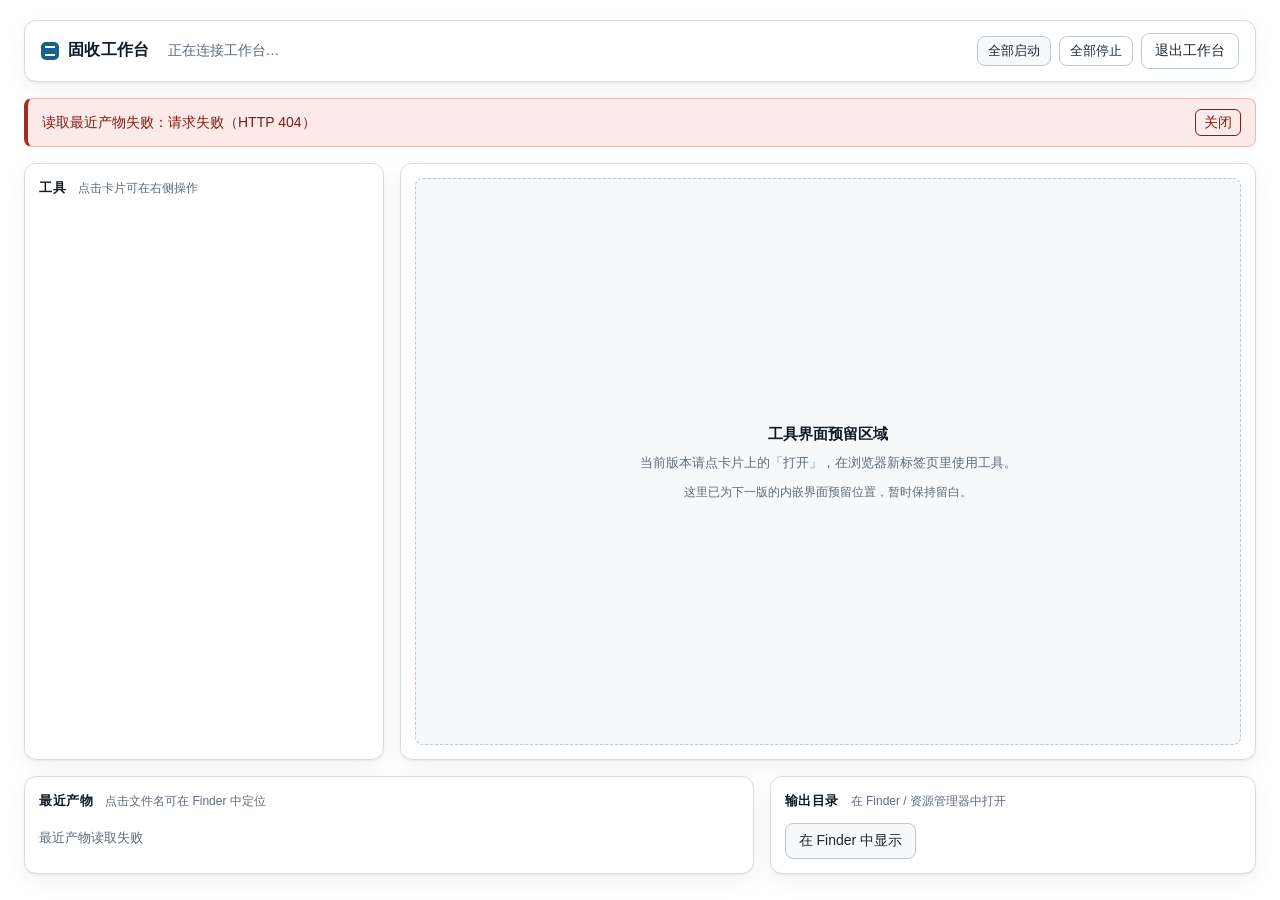
==== workbench/web/index.html @ 9d58aedc "feat: macOS 固收工作台 v0.1.0（四工具 + 离线启动）" ====
<!doctype html>
<html lang="zh-CN">
<head>
  <meta charset="utf-8">
  <meta name="viewport" content="width=device-width, initial-scale=1">
  <meta name="color-scheme" content="light">
  <title>固收工作台</title>
  <link rel="stylesheet" href="style.css">
</head>
<body>
  <div class="app">
    <header class="topbar">
      <div class="brand">
        <span class="brand-mark" aria-hidden="true"></span>
        <h1 class="brand-title">固收工作台</h1>
      </div>
      <p id="status-summary" class="status-summary">正在连接工作台…</p>
      <div class="topbar-actions">
        <button id="start-all" class="btn btn-small" type="button">全部启动</button>
        <button id="stop-all" class="btn btn-small btn-quiet" type="button">全部停止</button>
        <button id="exit-workbench" class="btn btn-quiet" type="button">退出工作台</button>
      </div>
    </header>

    <div id="notice" class="notice" role="alert" hidden>
      <span id="notice-text" class="notice-text"></span>
      <button id="notice-close" class="notice-close" type="button" aria-label="关闭提示">关闭</button>
    </div>

    <section id="bootstrap-progress" class="bootstrap" aria-label="首次初始化进度" hidden>
      <div class="bootstrap-head">
        <h2 class="section-title">首次初始化</h2>
        <p class="bootstrap-note">首次启动需要准备运行环境，请保持此页打开。</p>
      </div>
      <ol id="bootstrap-steps" class="bootstrap-steps"></ol>
      <button id="rebuild-envs" class="btn btn-small" type="button" hidden>重建未就绪环境</button>
    </section>

    <main class="layout">
      <aside class="sidebar" aria-label="工具列表">
        <div class="section-head">
          <h2 class="section-title">工具</h2>
          <p class="section-note">点击卡片可在右侧操作</p>
        </div>
        <div id="tool-list" class="tool-list" aria-live="polite"></div>
        <p id="tool-empty" class="empty-note" hidden>没有可用的工具配置。</p>
      </aside>

      <section class="stage" aria-label="工具界面预留区域">
        <div class="reserved-stage">
          <p class="reserved-title">工具界面预留区域</p>
          <p class="reserved-hint">
            当前版本请点卡片上的「打开」，在浏览器新标签页里使用工具。
          </p>
          <p class="reserved-note">
            这里已为下一版的内嵌界面预留位置，暂时保持留白。
          </p>
        </div>
      </section>
    </main>

    <footer class="footer">
      <section class="panel recent-panel" aria-labelledby="recent-title">
        <div class="section-head">
          <h2 id="recent-title" class="section-title">最近产物</h2>
          <p class="section-note">点击文件名可在 Finder 中定位</p>
        </div>
        <ul id="recent-files" class="recent-files"></ul>
        <p id="file-hint" class="hint" aria-live="polite"></p>
      </section>

      <section class="panel dir-panel" aria-labelledby="dir-title">
        <div class="section-head">
          <h2 id="dir-title" class="section-title">输出目录</h2>
          <p class="section-note">在 Finder / 资源管理器中打开</p>
        </div>
        <button id="open-dir" class="btn" type="button">在 Finder 中显示</button>
        <p id="dir-hint" class="hint" aria-live="polite"></p>
      </section>
    </footer>
  </div>

  <dialog id="log-dialog" class="log-dialog" aria-labelledby="log-title">
    <div class="log-dialog-head">
      <h2 id="log-title" class="section-title">日志</h2>
      <form method="dialog">
        <button id="log-close" class="btn btn-small" type="submit">关闭</button>
      </form>
    </div>
    <pre id="log-text" class="log-text"></pre>
  </dialog>

  <noscript>
    <p class="noscript">这个页面需要启用 JavaScript 才能操作工具。</p>
  </noscript>
  <script src="app.js" defer></script>
</body>
</html>
---- workbench/web/style.css ----
:root {
  color-scheme: light;
  --bg: #ffffff;
  --surface: #ffffff;
  --surface-soft: #f7f8fa;
  --surface-strong: #eef1f4;
  --text: #1c2733;
  --text-strong: #101a24;
  --muted: #5d6b78;
  --line: #d5dde4;
  --line-strong: #bcc8d2;
  --accent: #17618f;
  --accent-strong: #104b70;
  --accent-soft: rgba(23, 97, 143, 0.16);
  --accent-contrast: #ffffff;
  --danger: #a52a20;
  --danger-strong: #7f1d16;
  --danger-bg: #fbeae8;
  --danger-line: #e7b9b4;
  --ok: #157347;
  --ok-ring: rgba(21, 115, 71, 0.16);
  --warn: #9a6200;
  --warn-ring: rgba(154, 98, 0, 0.16);
  --stopped: #7b8794;
  --stopped-ring: rgba(123, 135, 148, 0.16);
  --focus: #1f6fa8;
  --shadow: 0 1px 2px rgba(16, 26, 36, 0.06), 0 8px 22px rgba(16, 26, 36, 0.05);
  --radius: 12px;
  --radius-small: 8px;
}

* {
  box-sizing: border-box;
}

html,
body {
  margin: 0;
  min-height: 100%;
}

body {
  background: var(--bg);
  color: var(--text);
  font-family: -apple-system, "PingFang SC", "Microsoft YaHei", sans-serif;
  font-size: 14px;
  line-height: 1.55;
  -webkit-text-size-adjust: 100%;
  overflow-x: hidden;
}

h1,
h2,
h3,
p {
  margin: 0;
}

button,
input,
select,
textarea {
  font: inherit;
}

[hidden] {
  display: none !important;
}

:focus-visible {
  outline: 2px solid var(--focus);
  outline-offset: 2px;
}

.app {
  display: flex;
  flex-direction: column;
  gap: 16px;
  width: 100%;
  max-width: 1520px;
  min-height: 100vh;
  margin: 0 auto;
  padding: 20px 24px 26px;
}

.topbar {
  display: flex;
  flex-wrap: wrap;
  align-items: center;
  gap: 10px 18px;
  padding: 12px 16px;
  background: var(--surface);
  border: 1px solid var(--line);
  border-radius: var(--radius);
  box-shadow: var(--shadow);
}

.brand {
  display: flex;
  align-items: center;
  gap: 9px;
  min-width: 0;
}

.topbar-actions {
  display: flex;
  flex-wrap: wrap;
  align-items: center;
  justify-content: flex-end;
  gap: 8px;
  margin-left: auto;
}

.brand-mark {
  position: relative;
  display: inline-block;
  flex: 0 0 auto;
  width: 18px;
  height: 18px;
  background: var(--accent);
  border-radius: 5px;
}

.brand-mark::after {
  position: absolute;
  top: 4px;
  right: 4px;
  bottom: 4px;
  left: 4px;
  content: "";
  border-top: 2px solid var(--accent-contrast);
  border-bottom: 2px solid var(--accent-contrast);
}

.brand-title {
  color: var(--text-strong);
  font-size: 16px;
  font-weight: 650;
  letter-spacing: 0.02em;
  white-space: nowrap;
}

.status-summary {
  flex: 1 1 260px;
  min-width: 0;
  color: var(--muted);
  font-variant-numeric: tabular-nums;
  overflow-wrap: anywhere;
}

.btn {
  display: inline-flex;
  align-items: center;
  justify-content: center;
  min-height: 34px;
  padding: 6px 13px;
  color: var(--text);
  background: var(--surface-soft);
  border: 1px solid var(--line-strong);
  border-radius: var(--radius-small);
  cursor: pointer;
  transition: background-color 140ms ease, border-color 140ms ease, color 140ms ease;
}

.btn:hover:not(:disabled) {
  color: var(--accent-strong);
  background: var(--surface-strong);
  border-color: var(--accent);
}

.btn:disabled {
  cursor: not-allowed;
  opacity: 0.55;
}

.btn-small {
  min-height: 30px;
  padding: 4px 10px;
  font-size: 13px;
}

.btn-primary {
  color: var(--accent-contrast);
  background: var(--accent);
  border-color: var(--accent);
}

.btn-primary:hover:not(:disabled) {
  color: var(--accent-contrast);
  background: var(--accent-strong);
  border-color: var(--accent-strong);
}

.btn-danger {
  color: var(--danger);
  background: transparent;
  border-color: var(--danger-line);
}

.btn-danger:hover:not(:disabled) {
  color: var(--danger-strong);
  background: var(--danger-bg);
  border-color: var(--danger);
}

.btn-quiet {
  margin-left: auto;
  background: transparent;
}

.notice {
  display: flex;
  flex-wrap: wrap;
  align-items: center;
  gap: 10px;
  padding: 10px 14px;
  color: var(--danger-strong);
  background: var(--danger-bg);
  border: 1px solid var(--danger-line);
  border-left: 4px solid var(--danger);
  border-radius: var(--radius-small);
}

.notice[data-kind="info"] {
  color: var(--accent-strong);
  background: var(--accent-soft);
  border-color: var(--accent);
  border-left-color: var(--accent);
}

.notice-text {
  flex: 1 1 240px;
  min-width: 0;
  overflow-wrap: anywhere;
}

.notice-close {
  padding: 2px 8px;
  color: inherit;
  background: transparent;
  border: 1px solid currentColor;
  border-radius: 6px;
  cursor: pointer;
}

.bootstrap {
  padding: 14px 16px;
  background: var(--surface);
  border: 1px solid var(--line);
  border-radius: var(--radius);
  box-shadow: var(--shadow);
}

.bootstrap-head,
.section-head {
  display: flex;
  flex-wrap: wrap;
  align-items: baseline;
  gap: 4px 12px;
  margin-bottom: 10px;
}

.section-title {
  color: var(--text-strong);
  font-size: 13px;
  font-weight: 650;
  letter-spacing: 0.04em;
}

.section-note,
.bootstrap-note {
  color: var(--muted);
  font-size: 12px;
}

.bootstrap-steps {
  display: grid;
  grid-template-columns: repeat(4, minmax(0, 1fr));
  gap: 10px;
  margin: 0;
  padding: 0;
  list-style: none;
}

.bootstrap-step {
  display: grid;
  grid-template-columns: 16px minmax(0, 1fr);
  gap: 8px;
  align-items: start;
  min-width: 0;
  padding: 10px;
  background: var(--surface-soft);
  border: 1px solid var(--line);
  border-radius: var(--radius-small);
}

.step-dot {
  display: block;
  width: 12px;
  height: 12px;
  margin-top: 3px;
  background: var(--stopped);
  border-radius: 50%;
  box-shadow: 0 0 0 3px var(--stopped-ring);
}

.bootstrap-step.is-active .step-dot {
  background: var(--warn);
  box-shadow: 0 0 0 3px var(--warn-ring);
  animation: pulse 1.4s ease-in-out infinite;
}

.bootstrap-step.is-done .step-dot {
  background: var(--ok);
  box-shadow: 0 0 0 3px var(--ok-ring);
}

.bootstrap-step.is-failed .step-dot {
  background: var(--danger);
  box-shadow: 0 0 0 3px var(--danger-bg);
}

.step-body {
  min-width: 0;
}

.step-title {
  display: block;
  color: var(--text-strong);
  font-size: 13px;
  font-weight: 600;
}

.step-detail {
  display: block;
  margin-top: 2px;
  color: var(--muted);
  font-size: 12px;
  overflow-wrap: anywhere;
}

.progress-track {
  height: 5px;
  margin-top: 7px;
  overflow: hidden;
  background: var(--surface-strong);
  border-radius: 999px;
}

.progress-bar {
  width: 0;
  height: 100%;
  background: var(--accent);
  border-radius: inherit;
  transition: width 240ms ease;
}

.bootstrap-step.is-done .progress-bar {
  background: var(--ok);
}

.bootstrap-step.is-failed .progress-bar {
  background: var(--danger);
}

.layout {
  display: grid;
  flex: 1;
  grid-template-columns: minmax(280px, 360px) minmax(0, 1fr);
  gap: 16px;
  align-items: stretch;
  min-height: 0;
}

.sidebar,
.stage,
.panel {
  min-width: 0;
  background: var(--surface);
  border: 1px solid var(--line);
  border-radius: var(--radius);
  box-shadow: var(--shadow);
}

.sidebar {
  padding: 14px;
}

.tool-list {
  display: grid;
  gap: 10px;
}

.tool-card {
  position: relative;
  padding: 12px 13px;
  background: var(--surface-soft);
  border: 1px solid var(--line);
  border-radius: var(--radius-small);
  cursor: pointer;
  transition: border-color 140ms ease, background-color 140ms ease, box-shadow 140ms ease;
}

.tool-card:hover {
  border-color: var(--line-strong);
  background: var(--surface);
}

.tool-card.is-selected {
  background: var(--surface);
  border-color: var(--accent);
  box-shadow: 0 0 0 2px var(--accent-soft);
}

.tool-head {
  display: flex;
  align-items: flex-start;
  justify-content: space-between;
  gap: 10px;
}

.tool-name {
  min-width: 0;
  color: var(--text-strong);
  font-size: 15px;
  font-weight: 650;
  overflow-wrap: anywhere;
}

.tool-status {
  display: inline-flex;
  flex: 0 0 auto;
  align-items: center;
  gap: 7px;
  color: var(--muted);
  font-size: 12px;
  white-space: nowrap;
}

.status-dot {
  display: inline-block;
  flex: 0 0 auto;
  width: 9px;
  height: 9px;
  background: var(--stopped);
  border-radius: 50%;
  box-shadow: 0 0 0 3px var(--stopped-ring);
}

.status-dot.status-stopped {
  background: var(--stopped);
  box-shadow: 0 0 0 3px var(--stopped-ring);
}

.status-dot.status-starting,
.status-dot.status-stopping {
  background: var(--warn);
  box-shadow: 0 0 0 3px var(--warn-ring);
  animation: pulse 1.4s ease-in-out infinite;
}

.status-dot.status-running {
  background: var(--ok);
  box-shadow: 0 0 0 3px var(--ok-ring);
}

.status-dot.status-error {
  background: var(--danger);
  box-shadow: 0 0 0 3px var(--danger-bg);
}

.tool-desc {
  margin-top: 4px;
  color: var(--muted);
  font-size: 12.5px;
  overflow-wrap: anywhere;
}

.tool-meta {
  display: flex;
  flex-wrap: wrap;
  align-items: center;
  gap: 4px 10px;
  margin-top: 8px;
  color: var(--text);
  font-size: 12.5px;
  font-variant-numeric: tabular-nums;
}

.tool-port {
  font-weight: 600;
}

.tool-owned {
  color: var(--warn);
}

.tool-error {
  margin-top: 9px;
  padding: 8px 10px;
  color: var(--danger-strong);
  background: var(--danger-bg);
  border: 1px solid var(--danger-line);
  border-left: 3px solid var(--danger);
  border-radius: 6px;
}

.tool-error-text {
  display: -webkit-box;
  overflow: hidden;
  font-size: 12px;
  line-height: 1.45;
  white-space: pre-wrap;
  overflow-wrap: anywhere;
  -webkit-box-orient: vertical;
  -webkit-line-clamp: 3;
}

.tool-error-actions {
  margin-top: 6px;
}

.tool-actions {
  display: flex;
  flex-wrap: wrap;
  gap: 7px;
  margin-top: 10px;
}

.tool-actions .btn {
  min-height: 30px;
  padding: 4px 11px;
  font-size: 12.5px;
}

.tool-legacy {
  margin-top: 9px;
  color: var(--muted);
  font-size: 11.5px;
}

.empty-note {
  padding: 14px 4px;
  color: var(--muted);
  font-size: 13px;
}

.stage {
  display: flex;
  flex-direction: column;
  min-height: 480px;
  padding: 14px;
}

.reserved-stage {
  display: flex;
  flex: 1;
  flex-direction: column;
  align-items: center;
  justify-content: center;
  gap: 8px;
  min-height: 420px;
  padding: 28px;
  background: var(--surface-soft);
  border: 1px dashed var(--line-strong);
  border-radius: var(--radius-small);
  text-align: center;
}

.reserved-title {
  color: var(--text-strong);
  font-size: 15px;
  font-weight: 600;
}

.reserved-hint {
  max-width: 34em;
  color: var(--muted);
  font-size: 13px;
  overflow-wrap: anywhere;
}

.reserved-note {
  margin-top: 2px;
  color: var(--muted);
  font-size: 12px;
}

.footer {
  display: grid;
  grid-template-columns: minmax(0, 1.5fr) minmax(260px, 1fr);
  gap: 16px;
}

.panel {
  padding: 14px;
}

.recent-files {
  display: grid;
  gap: 0;
  margin: 0;
  padding: 0;
  list-style: none;
}

.recent-group {
  display: flex;
  flex-wrap: wrap;
  align-items: center;
  justify-content: space-between;
  gap: 6px 12px;
  margin-top: 10px;
  padding: 8px 0 4px;
  color: var(--text-strong);
  font-size: 13px;
  font-weight: 600;
  border-top: 1px solid var(--line);
}

.recent-group:first-child {
  margin-top: 0;
  padding-top: 2px;
  border-top: 0;
}

.recent-group-title {
  min-width: 0;
  overflow-wrap: anywhere;
}

.recent-group + .recent-item {
  padding-top: 4px;
  border-top: 0;
}

.recent-item {
  display: flex;
  flex-wrap: wrap;
  align-items: baseline;
  justify-content: space-between;
  gap: 2px 12px;
  padding: 7px 0;
  border-top: 1px solid var(--line);
}

.recent-item:first-child {
  border-top: 0;
}

.recent-name {
  min-width: 0;
  padding: 0;
  color: var(--text);
  font: inherit;
  text-align: left;
  background: transparent;
  border: 0;
  cursor: pointer;
  overflow-wrap: anywhere;
}

.recent-name:hover {
  color: var(--accent-strong);
  text-decoration: underline;
}

.recent-meta {
  flex: 0 0 auto;
  color: var(--muted);
  font-size: 12px;
  font-variant-numeric: tabular-nums;
}

.empty-line {
  padding: 7px 0;
  color: var(--muted);
  font-size: 13px;
}

.hint {
  margin-top: 8px;
  color: var(--muted);
  font-size: 12px;
  overflow-wrap: anywhere;
}

.hint:empty {
  display: none;
}

.dir-panel .btn {
  margin-top: 2px;
}

.log-dialog:not([open]) {
  display: none;
}

.log-dialog[open] {
  display: block;
}

.log-dialog {
  width: min(860px, calc(100vw - 32px));
  max-height: calc(100vh - 48px);
  padding: 16px;
  color: var(--text);
  background: var(--surface);
  border: 1px solid var(--line-strong);
  border-radius: var(--radius);
  box-shadow: var(--shadow);
}

.log-dialog::backdrop {
  background: rgba(8, 14, 20, 0.55);
}

.log-dialog-head {
  display: flex;
  align-items: center;
  justify-content: space-between;
  gap: 12px;
  margin-bottom: 10px;
}

.log-text {
  max-height: calc(100vh - 180px);
  margin: 0;
  padding: 12px;
  overflow: auto;
  color: var(--text);
  background: var(--surface-soft);
  border: 1px solid var(--line);
  border-radius: var(--radius-small);
  font-family: ui-monospace, "SFMono-Regular", Consolas, "Liberation Mono", monospace;
  font-size: 12px;
  line-height: 1.5;
  white-space: pre-wrap;
  overflow-wrap: anywhere;
}

.noscript {
  padding: 12px 16px;
  color: var(--danger-strong);
  background: var(--danger-bg);
  border-top: 1px solid var(--danger-line);
}

@keyframes pulse {
  0%,
  100% {
    opacity: 1;
  }

  50% {
    opacity: 0.4;
  }
}

@media (max-width: 1100px) {
  .layout {
    grid-template-columns: minmax(250px, 320px) minmax(0, 1fr);
  }
}

@media (max-width: 900px) {
  .layout {
    grid-template-columns: minmax(0, 1fr);
  }

  .stage {
    min-height: 460px;
  }

  .reserved-stage {
    min-height: 380px;
  }

  .bootstrap-steps {
    grid-template-columns: repeat(2, minmax(0, 1fr));
  }
}

@media (max-width: 760px) {
  .footer {
    grid-template-columns: minmax(0, 1fr);
  }

  .btn-quiet {
    margin-left: 0;
  }
}

@media (max-width: 520px) {
  .app {
    gap: 12px;
    padding: 12px;
  }

  .topbar,
  .sidebar,
  .stage,
  .panel,
  .bootstrap {
    border-radius: 10px;
  }

  .bootstrap-steps {
    grid-template-columns: minmax(0, 1fr);
  }

  .stage {
    min-height: 400px;
    padding: 11px;
  }

  .reserved-stage {
    min-height: 320px;
    padding: 18px;
  }

  .tool-head {
    flex-direction: column;
    gap: 4px;
  }

  .tool-status {
    white-space: normal;
  }

  .recent-item {
    flex-direction: column;
    align-items: flex-start;
    gap: 2px;
  }
}

@media (prefers-reduced-motion: reduce) {
  *,
  *::before,
  *::after {
    scroll-behavior: auto !important;
    transition-duration: 0.001ms !important;
    animation-duration: 0.001ms !important;
    animation-iteration-count: 1 !important;
  }
}
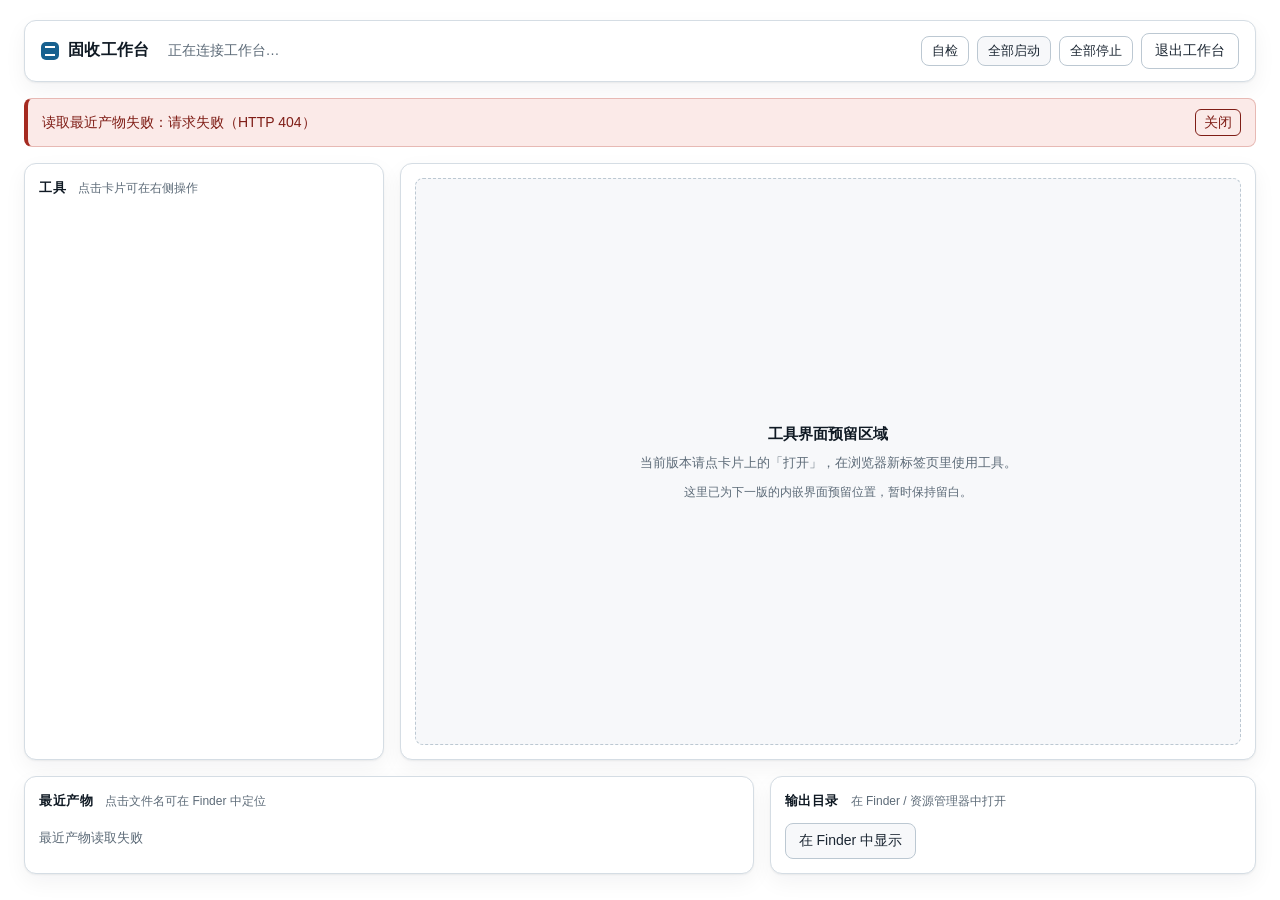
==== commit 84c43b00: "feat: 新增七个固收工具，工作台与工具加入自检和标准报告" ====
--- a/workbench/web/index.html
+++ b/workbench/web/index.html
@@ -16,6 +16,7 @@
       </div>
       <p id="status-summary" class="status-summary">正在连接工作台…</p>
       <div class="topbar-actions">
+        <button id="workbench-selfcheck" class="btn btn-small btn-quiet" type="button">自检</button>
         <button id="start-all" class="btn btn-small" type="button">全部启动</button>
         <button id="stop-all" class="btn btn-small btn-quiet" type="button">全部停止</button>
         <button id="exit-workbench" class="btn btn-quiet" type="button">退出工作台</button>
@@ -90,6 +91,17 @@
     <pre id="log-text" class="log-text"></pre>
   </dialog>
 
+  <dialog id="selfcheck-dialog" class="log-dialog" aria-labelledby="selfcheck-title">
+    <div class="log-dialog-head">
+      <h2 id="selfcheck-title" class="section-title">自检结果</h2>
+      <form method="dialog">
+        <button id="selfcheck-close" class="btn btn-small" type="submit">关闭</button>
+      </form>
+    </div>
+    <div id="selfcheck-list" class="selfcheck-list"></div>
+    <div id="selfcheck-report" class="selfcheck-report" hidden></div>
+  </dialog>
+
   <noscript>
     <p class="noscript">这个页面需要启用 JavaScript 才能操作工具。</p>
   </noscript>
--- a/workbench/web/style.css
+++ b/workbench/web/style.css
@@ -846,3 +846,53 @@
     animation-iteration-count: 1 !important;
   }
 }
+
+.selfcheck-list {
+  display: flex;
+  flex-direction: column;
+  gap: 7px;
+  max-height: 55vh;
+  overflow: auto;
+}
+
+.selfcheck-item {
+  display: flex;
+  gap: 8px;
+  align-items: flex-start;
+  font-size: 13px;
+}
+
+.selfcheck-dot {
+  width: 8px;
+  height: 8px;
+  border-radius: 50%;
+  margin-top: 6px;
+  flex: 0 0 auto;
+}
+
+.selfcheck-dot.ok { background: var(--ok); }
+.selfcheck-dot.fixed { background: var(--warn); }
+.selfcheck-dot.failed { background: var(--danger); }
+
+.selfcheck-detail {
+  color: var(--muted);
+  font-size: 12px;
+}
+
+.selfcheck-report {
+  margin-top: 12px;
+  padding: 10px 12px;
+  background: var(--danger-bg);
+  border: 1px solid var(--danger-line);
+  border-radius: 8px;
+  font-size: 12.5px;
+}
+
+.selfcheck-report a { color: var(--danger); }
+
+.selfcheck-actions {
+  margin-top: 10px;
+  display: flex;
+  gap: 8px;
+  flex-wrap: wrap;
+}
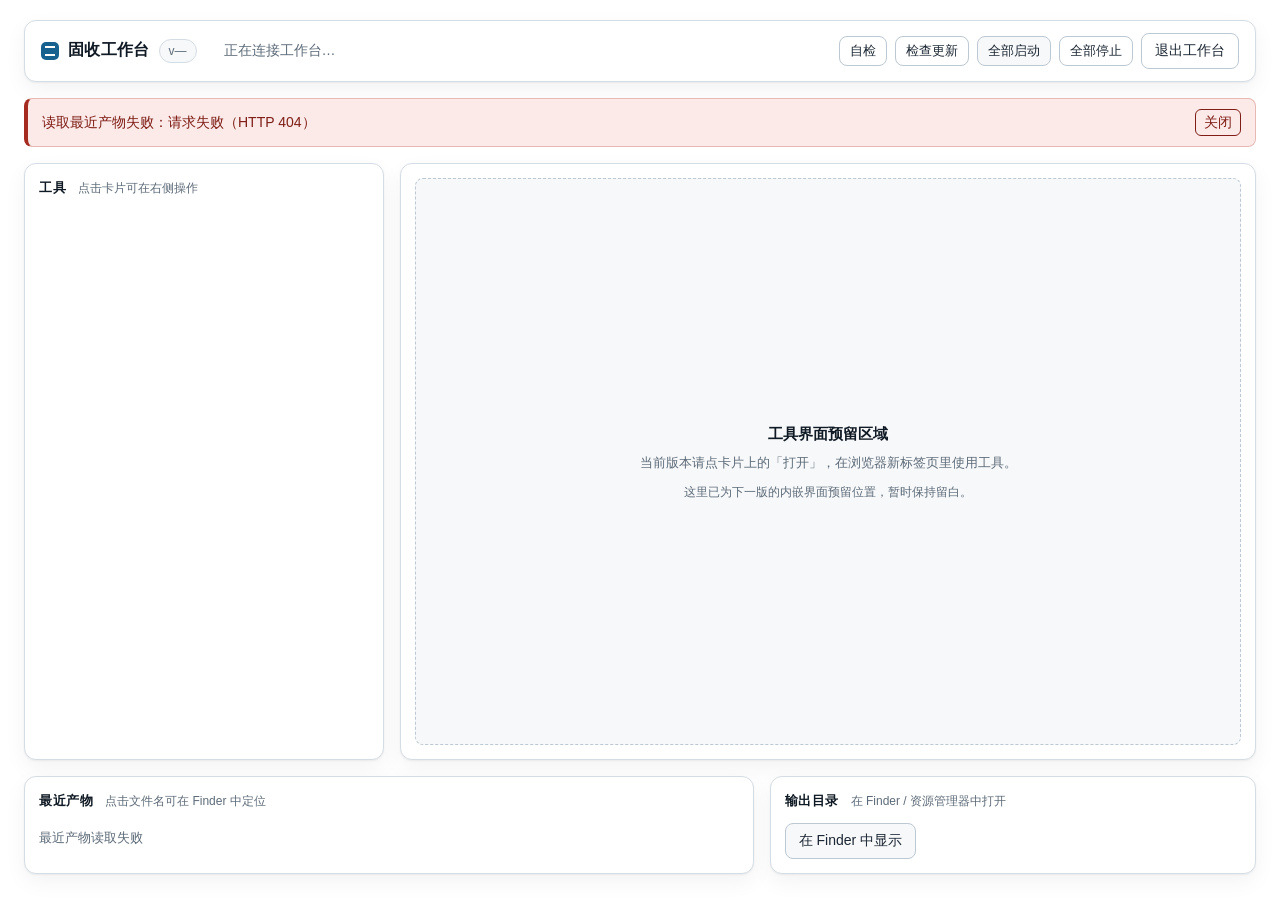
==== commit 626dec72: "feat: 修复新工具打开空白，增加 GitHub 自动更新与版本状态" ====
--- a/workbench/web/index.html
+++ b/workbench/web/index.html
@@ -13,10 +13,13 @@
       <div class="brand">
         <span class="brand-mark" aria-hidden="true"></span>
         <h1 class="brand-title">固收工作台</h1>
+        <span id="app-version" class="version-badge">v—</span>
+        <span id="update-status" class="update-status"></span>
       </div>
       <p id="status-summary" class="status-summary">正在连接工作台…</p>
       <div class="topbar-actions">
         <button id="workbench-selfcheck" class="btn btn-small btn-quiet" type="button">自检</button>
+        <button id="check-update" class="btn btn-small btn-quiet" type="button">检查更新</button>
         <button id="start-all" class="btn btn-small" type="button">全部启动</button>
         <button id="stop-all" class="btn btn-small btn-quiet" type="button">全部停止</button>
         <button id="exit-workbench" class="btn btn-quiet" type="button">退出工作台</button>
@@ -102,6 +105,21 @@
     <div id="selfcheck-report" class="selfcheck-report" hidden></div>
   </dialog>
 
+  <dialog id="update-dialog" class="log-dialog" aria-labelledby="update-title">
+    <div class="log-dialog-head">
+      <h2 id="update-title" class="section-title">发现新版本</h2>
+      <form method="dialog">
+        <button class="btn btn-small" type="submit">稍后</button>
+      </form>
+    </div>
+    <div id="update-body" class="update-body"></div>
+    <div class="update-actions">
+      <button id="apply-update" class="btn" type="button">下载并更新</button>
+      <button id="restart-workbench" class="btn btn-quiet" type="button" hidden>重启工作台</button>
+      <span id="update-progress" class="hint"></span>
+    </div>
+  </dialog>
+
   <noscript>
     <p class="noscript">这个页面需要启用 JavaScript 才能操作工具。</p>
   </noscript>
--- a/workbench/web/style.css
+++ b/workbench/web/style.css
@@ -896,3 +896,52 @@
   gap: 8px;
   flex-wrap: wrap;
 }
+
+.version-badge {
+  font-size: 12px;
+  color: var(--muted);
+  background: var(--surface-soft);
+  border: 1px solid var(--line);
+  border-radius: 999px;
+  padding: 2px 9px;
+  white-space: nowrap;
+}
+
+.update-status {
+  font-size: 12px;
+  color: var(--muted);
+  white-space: nowrap;
+}
+
+.update-status.available {
+  color: var(--accent);
+  cursor: pointer;
+  text-decoration: underline;
+}
+
+.update-body {
+  display: flex;
+  flex-direction: column;
+  gap: 9px;
+  font-size: 13px;
+  max-height: 46vh;
+  overflow: auto;
+}
+
+.update-notes {
+  white-space: pre-wrap;
+  background: var(--surface-soft);
+  border: 1px solid var(--line);
+  border-radius: 8px;
+  padding: 10px 12px;
+  font-size: 12.5px;
+  line-height: 1.6;
+}
+
+.update-actions {
+  display: flex;
+  gap: 8px;
+  align-items: center;
+  flex-wrap: wrap;
+  margin-top: 12px;
+}
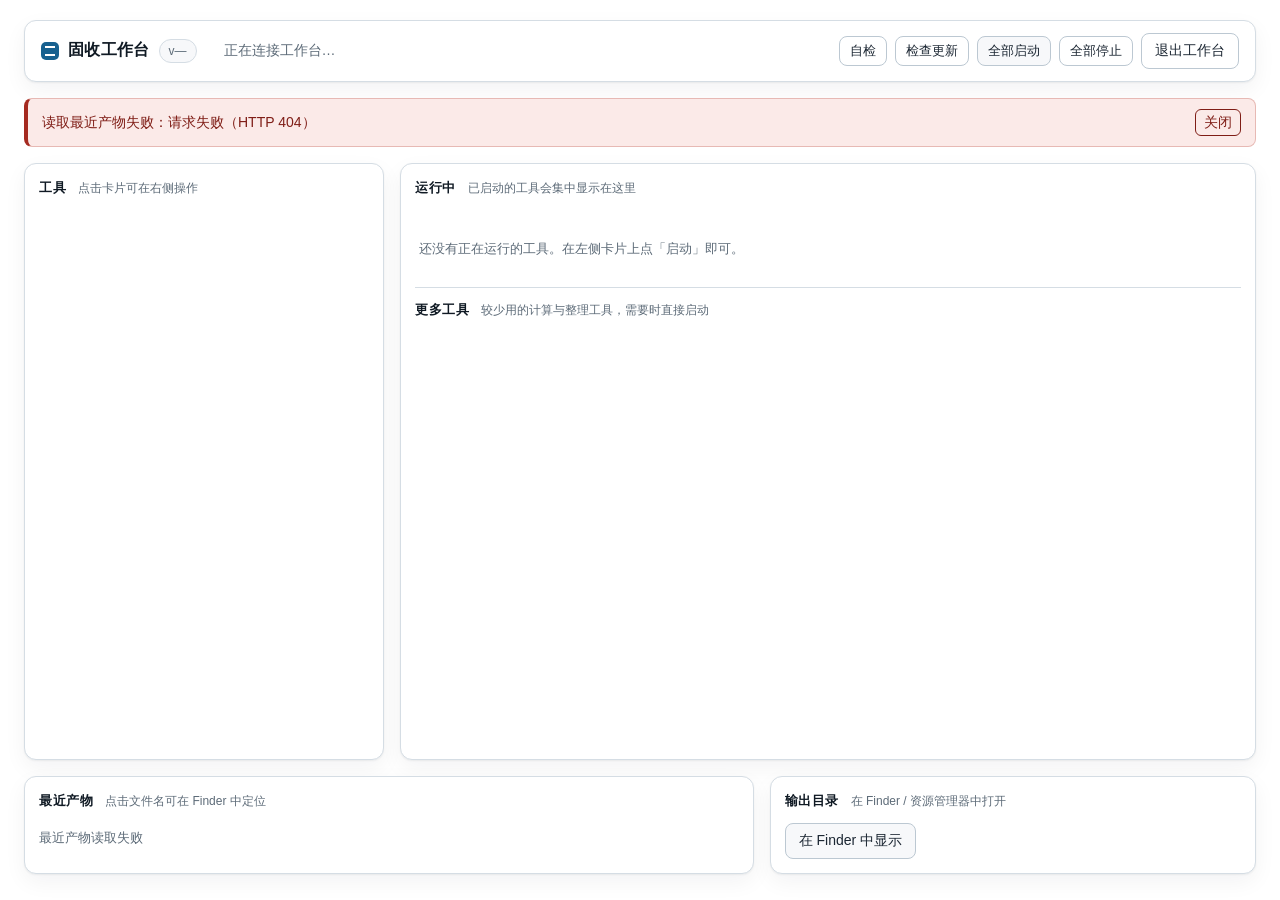
==== commit 7ff1ead3: "feat: 新增报价要素生成 v0.2.3，右栏改为运行中与更多工具" ====
--- a/workbench/web/index.html
+++ b/workbench/web/index.html
@@ -50,15 +50,25 @@
         <p id="tool-empty" class="empty-note" hidden>没有可用的工具配置。</p>
       </aside>
 
-      <section class="stage" aria-label="工具界面预留区域">
-        <div class="reserved-stage">
-          <p class="reserved-title">工具界面预留区域</p>
-          <p class="reserved-hint">
-            当前版本请点卡片上的「打开」，在浏览器新标签页里使用工具。
+      <section class="stage" aria-label="运行中工具与更多工具">
+        <div class="stage-block running-block" aria-labelledby="running-title">
+          <div class="section-head">
+            <h2 id="running-title" class="section-title">运行中</h2>
+            <p class="section-note">已启动的工具会集中显示在这里</p>
+          </div>
+          <div id="running-tools" class="running-tools" aria-live="polite"></div>
+          <p id="running-empty" class="empty-note">
+            还没有正在运行的工具。在左侧卡片上点「启动」即可。
           </p>
-          <p class="reserved-note">
-            这里已为下一版的内嵌界面预留位置，暂时保持留白。
-          </p>
+        </div>
+
+        <div class="stage-block more-block" aria-labelledby="more-title">
+          <div class="section-head">
+            <h2 id="more-title" class="section-title">更多工具</h2>
+            <p class="section-note">较少用的计算与整理工具，需要时直接启动</p>
+          </div>
+          <div id="more-tools" class="more-tools" aria-live="polite"></div>
+          <p id="more-empty" class="empty-note" hidden>没有更多工具。</p>
         </div>
       </section>
     </main>
--- a/workbench/web/style.css
+++ b/workbench/web/style.css
@@ -548,42 +548,117 @@
 .stage {
   display: flex;
   flex-direction: column;
+  gap: 14px;
   min-height: 480px;
   padding: 14px;
 }
 
-.reserved-stage {
-  display: flex;
+.stage-block {
+  display: flex;
+  flex-direction: column;
+  gap: 8px;
+  min-width: 0;
+}
+
+.stage-block + .stage-block {
+  padding-top: 12px;
+  border-top: 1px solid var(--line);
+}
+
+.running-tools,
+.more-tools {
+  display: grid;
+  gap: 8px;
+}
+
+.tool-row {
+  display: flex;
+  align-items: flex-start;
+  gap: 12px;
+  padding: 10px 12px;
+  background: var(--surface-soft);
+  border: 1px solid var(--line);
+  border-radius: var(--radius-small);
+  cursor: pointer;
+  transition: border-color 140ms ease, background-color 140ms ease;
+}
+
+.tool-row:hover {
+  border-color: var(--line-strong);
+  background: var(--surface);
+}
+
+.tool-row-main {
   flex: 1;
-  flex-direction: column;
-  align-items: center;
-  justify-content: center;
-  gap: 8px;
-  min-height: 420px;
-  padding: 28px;
-  background: var(--surface-soft);
-  border: 1px dashed var(--line-strong);
-  border-radius: var(--radius-small);
-  text-align: center;
-}
-
-.reserved-title {
+  min-width: 0;
+}
+
+.tool-row-title {
+  display: flex;
+  flex-wrap: wrap;
+  align-items: baseline;
+  gap: 6px 10px;
+}
+
+.tool-row-name {
   color: var(--text-strong);
-  font-size: 15px;
+  font-size: 14px;
+  font-weight: 650;
+  overflow-wrap: anywhere;
+}
+
+.tool-row-status {
+  display: inline-flex;
+  align-items: center;
+  gap: 6px;
+  color: var(--muted);
+  font-size: 12px;
+  white-space: nowrap;
+}
+
+.tool-row-desc {
+  margin-top: 3px;
+  color: var(--muted);
+  font-size: 12.5px;
+  overflow-wrap: anywhere;
+}
+
+.tool-row-meta {
+  display: flex;
+  flex-wrap: wrap;
+  align-items: center;
+  gap: 4px 10px;
+  margin-top: 6px;
+  color: var(--text);
+  font-size: 12px;
+  font-variant-numeric: tabular-nums;
+}
+
+.tool-row-port {
   font-weight: 600;
 }
 
-.reserved-hint {
-  max-width: 34em;
-  color: var(--muted);
-  font-size: 13px;
-  overflow-wrap: anywhere;
-}
-
-.reserved-note {
-  margin-top: 2px;
-  color: var(--muted);
-  font-size: 12px;
+.tool-row-owned {
+  color: var(--warn);
+}
+
+.tool-row-actions {
+  display: flex;
+  flex: 0 0 auto;
+  flex-wrap: wrap;
+  justify-content: flex-end;
+  gap: 6px;
+  max-width: 240px;
+}
+
+.tool-row-actions .btn {
+  min-height: 28px;
+  padding: 3px 9px;
+  font-size: 12px;
+}
+
+.tool-row .tool-error {
+  margin-top: 8px;
 }
 
 .footer {
@@ -773,10 +848,6 @@
     min-height: 460px;
   }
 
-  .reserved-stage {
-    min-height: 380px;
-  }
-
   .bootstrap-steps {
     grid-template-columns: repeat(2, minmax(0, 1fr));
   }
@@ -815,9 +886,18 @@
     padding: 11px;
   }
 
-  .reserved-stage {
-    min-height: 320px;
-    padding: 18px;
+  .stage-block + .stage-block {
+    padding-top: 10px;
+  }
+
+  .tool-row {
+    flex-direction: column;
+    gap: 8px;
+  }
+
+  .tool-row-actions {
+    justify-content: flex-start;
+    max-width: none;
   }
 
   .tool-head {
